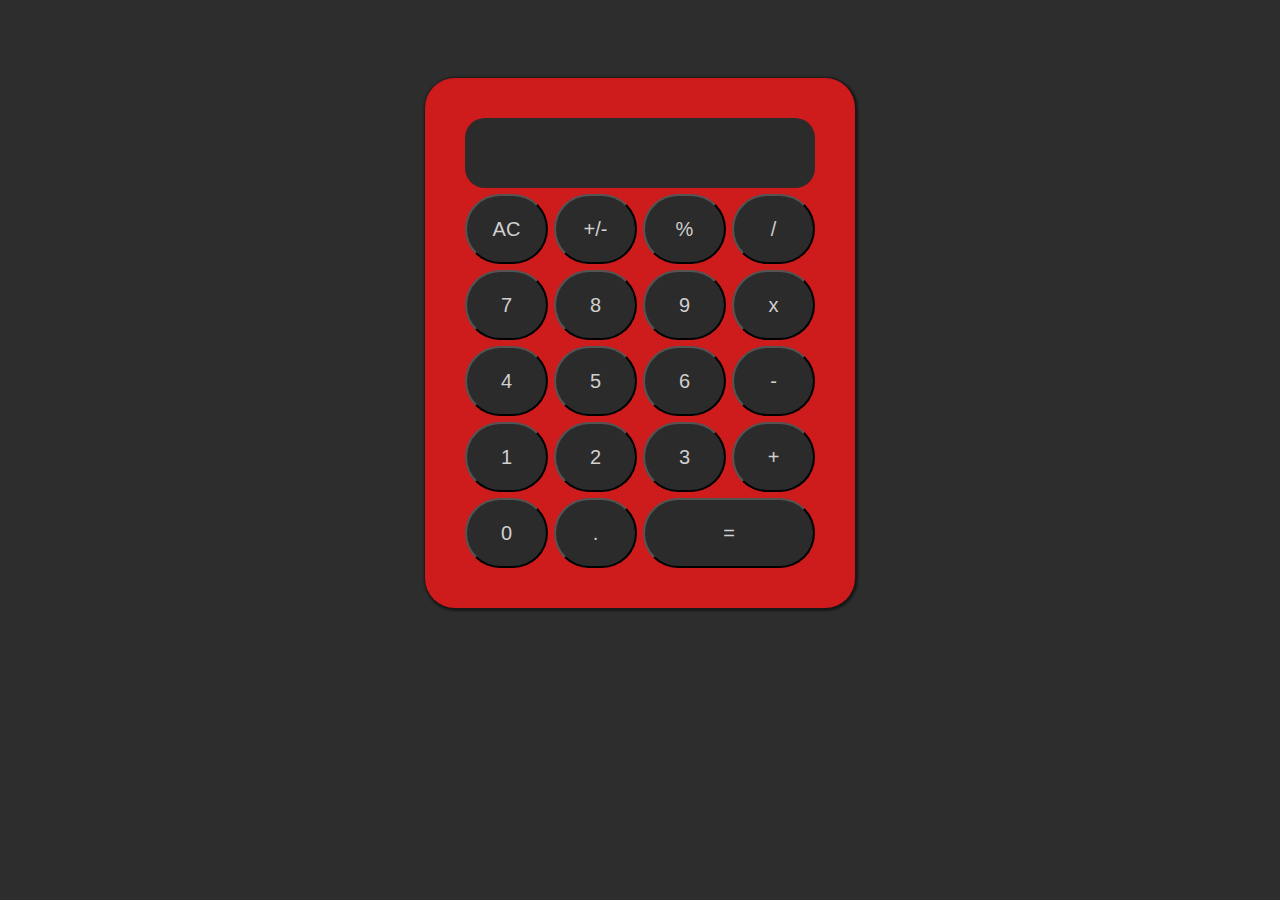
==== index.html @ fd37acbb "change to index.html" ====
<!DOCTYPE html>
<html lang="en">
<head>
    <meta charset="UTF-8">
    <meta http-equiv="X-UA-Compatible" content="IE=edge">
    <meta name="viewport" content="width=device-width, initial-scale=1.0">
    <title>Calculator</title>
    <script src="calculator.js" defer></script>
    <link rel="stylesheet" href="styles.css">
</head>
<body>
    <div class="container">
        <div class="display">
            <div class="result"></div>
        </div>
            <button class="clear button">AC</button>
            <button class="posneg button">+/-</button>
            <button class="percent button">%</button>
            <button class="operator divide button" id="/">/</button>

            <button class="number button" id="btn7">7</button>
            <button class="number button" id="btn8">8</button>
            <button class="number button" id="btn9">9</button>
            <button class="operator multiply button" id="*">x</button>

            <button class="number button" id="btn4">4</button>
            <button class="number button" id="btn5">5</button>
            <button class="number button" id="btn6">6</button>
            <button class="operator subtract button" id="-">-</button>

            <button class="number button" id="btn1">1</button>
            <button class="number button" id="btn2">2</button>
            <button class="number button" id="btn3">3</button>
            <button class="operator add button" id="+">+</button>

            <button class="number button" id="btn0">0</button>
            <button class="number button" id="dec">.</button>
            <button class="equals enter button bigbtn">=</button>
    </div>
</body>
</html>
---- styles.css ----
body {
    background-color: rgb(45, 45, 45);
    padding: 70px;
    display: flex;
    justify-content: center;
    align-items: center;
}

.container {
    flex: 1;
    display: grid;
    max-width: 350px;
    gap: 6px;
    background-color: rgb(206, 27, 27);
    grid-template-columns: repeat(4, 1fr);
    grid-template-rows: repeat(5, 1fr);
    align-items: stretch;
    border-radius: 30px;
    padding: 40px;
    box-shadow: 1px 1px 2px 2px rgb(24, 24, 24);
}

.display {
    display: flex;
    background-color: rgb(43, 43, 43);
    grid-column: span 4;
  
    border-radius: 20px;
    color: rgb(199, 199, 199);
    font-family: Arial, Helvetica, sans-serif;
    font-size: 30px;

    align-items: flex-end;
    justify-content: end;
}

.result {
    padding: 10px;
    padding-right: 30px;
}


.button {
    background-color: rgb(43, 43, 43);
    grid-column: span 1;
    grid-row: span 1;
    height: 70px;
    border-radius: 40px;
    color: rgb(208, 208, 208);
    font-size: 20px;
    font-family:Arial, Helvetica, sans-serif;
}

.bigbtn {
    grid-column: span 2;
}
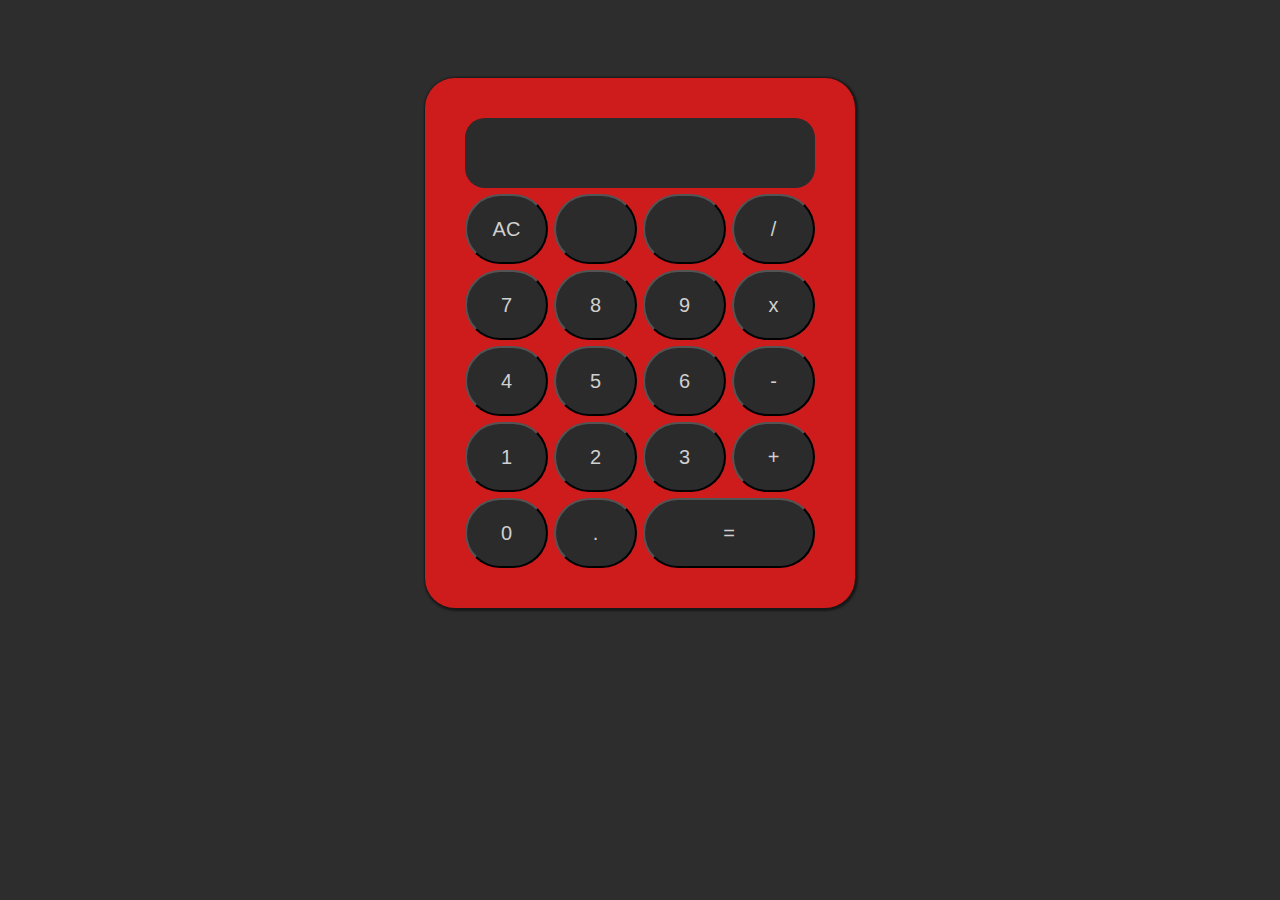
==== commit a0a93832: "change to empty buttons" ====
--- a/index.html
+++ b/index.html
@@ -14,8 +14,8 @@
             <div class="result"></div>
         </div>
             <button class="clear button">AC</button>
-            <button class="posneg button">+/-</button>
-            <button class="percent button">%</button>
+            <button class="empty button"></button>
+            <button class="empty button"></button>
             <button class="operator divide button" id="/">/</button>
 
             <button class="number button" id="btn7">7</button>
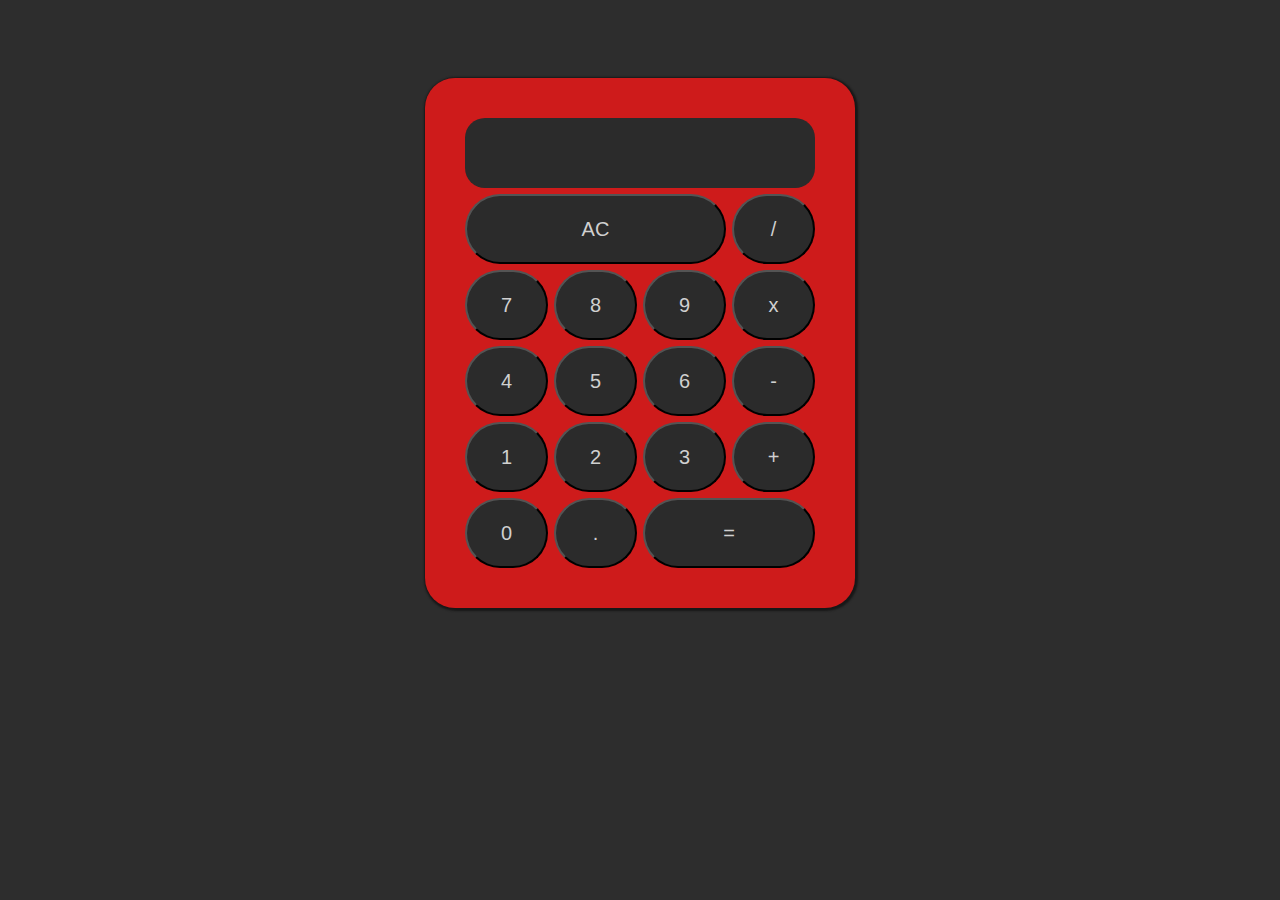
==== commit 3586ae25: "removed empty buttons, added hover effects" ====
--- a/index.html
+++ b/index.html
@@ -14,8 +14,6 @@
             <div class="result"></div>
         </div>
             <button class="clear button">AC</button>
-            <button class="empty button"></button>
-            <button class="empty button"></button>
             <button class="operator divide button" id="/">/</button>
 
             <button class="number button" id="btn7">7</button>
--- a/styles.css
+++ b/styles.css
@@ -7,16 +7,16 @@
 }
 
 .container {
+    max-width: 350px;
+    padding: 40px;
     flex: 1;
-    display: grid;
-    max-width: 350px;
     gap: 6px;
     background-color: rgb(206, 27, 27);
+    display: grid;
     grid-template-columns: repeat(4, 1fr);
     grid-template-rows: repeat(5, 1fr);
     align-items: stretch;
     border-radius: 30px;
-    padding: 40px;
     box-shadow: 1px 1px 2px 2px rgb(24, 24, 24);
 }
 
@@ -39,7 +39,6 @@
     padding-right: 30px;
 }
 
-
 .button {
     background-color: rgb(43, 43, 43);
     grid-column: span 1;
@@ -48,9 +47,19 @@
     border-radius: 40px;
     color: rgb(208, 208, 208);
     font-size: 20px;
-    font-family:Arial, Helvetica, sans-serif;
+    font-family: Arial, Helvetica, sans-serif;
+}
+
+.button:hover {
+    background-color: rgb(30, 30, 30);
+    cursor: pointer;
+    transition: 120ms;
 }
 
 .bigbtn {
     grid-column: span 2;
+}
+
+.clear {
+    grid-column: 1 / 4;
 }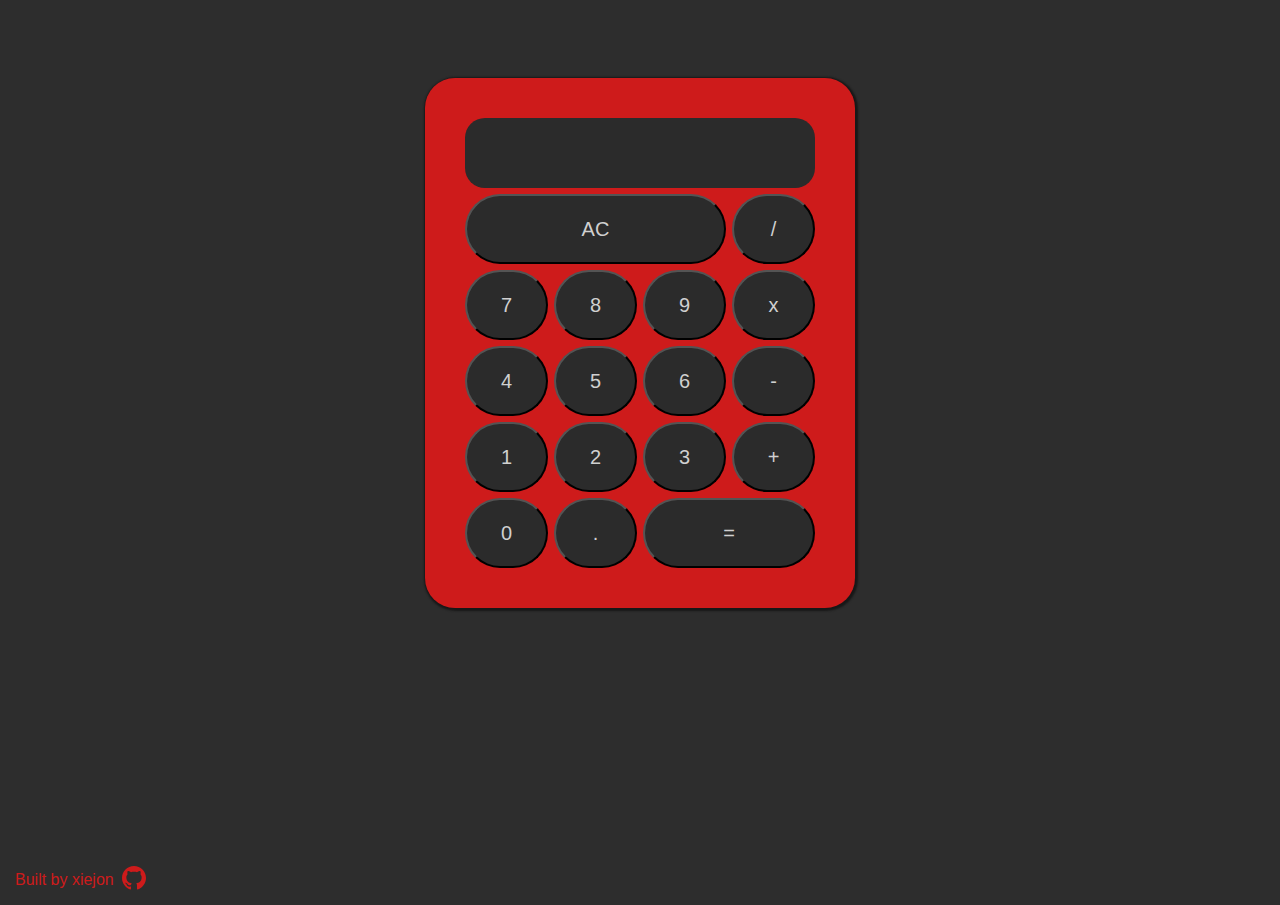
==== commit dd0de34e: "added github link" ====
--- a/index.html
+++ b/index.html
@@ -35,5 +35,9 @@
             <button class="number button" id="dec">.</button>
             <button class="equals enter button bigbtn">=</button>
     </div>
+    <div class="footer">
+        <p>Built by xiejon</p>
+        <a href="https://github.com/xiejon"><svg xmlns="http://www.w3.org/2000/svg" width="24" height="24" viewBox="0 0 24 24"><path d="M12 0c-6.626 0-12 5.373-12 12 0 5.302 3.438 9.8 8.207 11.387.599.111.793-.261.793-.577v-2.234c-3.338.726-4.033-1.416-4.033-1.416-.546-1.387-1.333-1.756-1.333-1.756-1.089-.745.083-.729.083-.729 1.205.084 1.839 1.237 1.839 1.237 1.07 1.834 2.807 1.304 3.492.997.107-.775.418-1.305.762-1.604-2.665-.305-5.467-1.334-5.467-5.931 0-1.311.469-2.381 1.236-3.221-.124-.303-.535-1.524.117-3.176 0 0 1.008-.322 3.301 1.23.957-.266 1.983-.399 3.003-.404 1.02.005 2.047.138 3.006.404 2.291-1.552 3.297-1.23 3.297-1.23.653 1.653.242 2.874.118 3.176.77.84 1.235 1.911 1.235 3.221 0 4.609-2.807 5.624-5.479 5.921.43.372.823 1.102.823 2.222v3.293c0 .319.192.694.801.576 4.765-1.589 8.199-6.086 8.199-11.386 0-6.627-5.373-12-12-12z"/></svg></a>
+    </div>
 </body>
 </html>--- a/styles.css
+++ b/styles.css
@@ -62,4 +62,22 @@
 
 .clear {
     grid-column: 1 / 4;
+}
+
+.footer {
+    display: flex;
+    align-items: center;
+    position: absolute;
+    top: 95vh;
+    left: 15px;
+}
+
+.footer p {
+    color:rgb(206, 27, 27);
+    font-family: Arial, Helvetica, sans-serif;
+}
+
+.footer svg {
+    padding-left: 8px;
+    fill: rgb(206, 27, 27);
 }